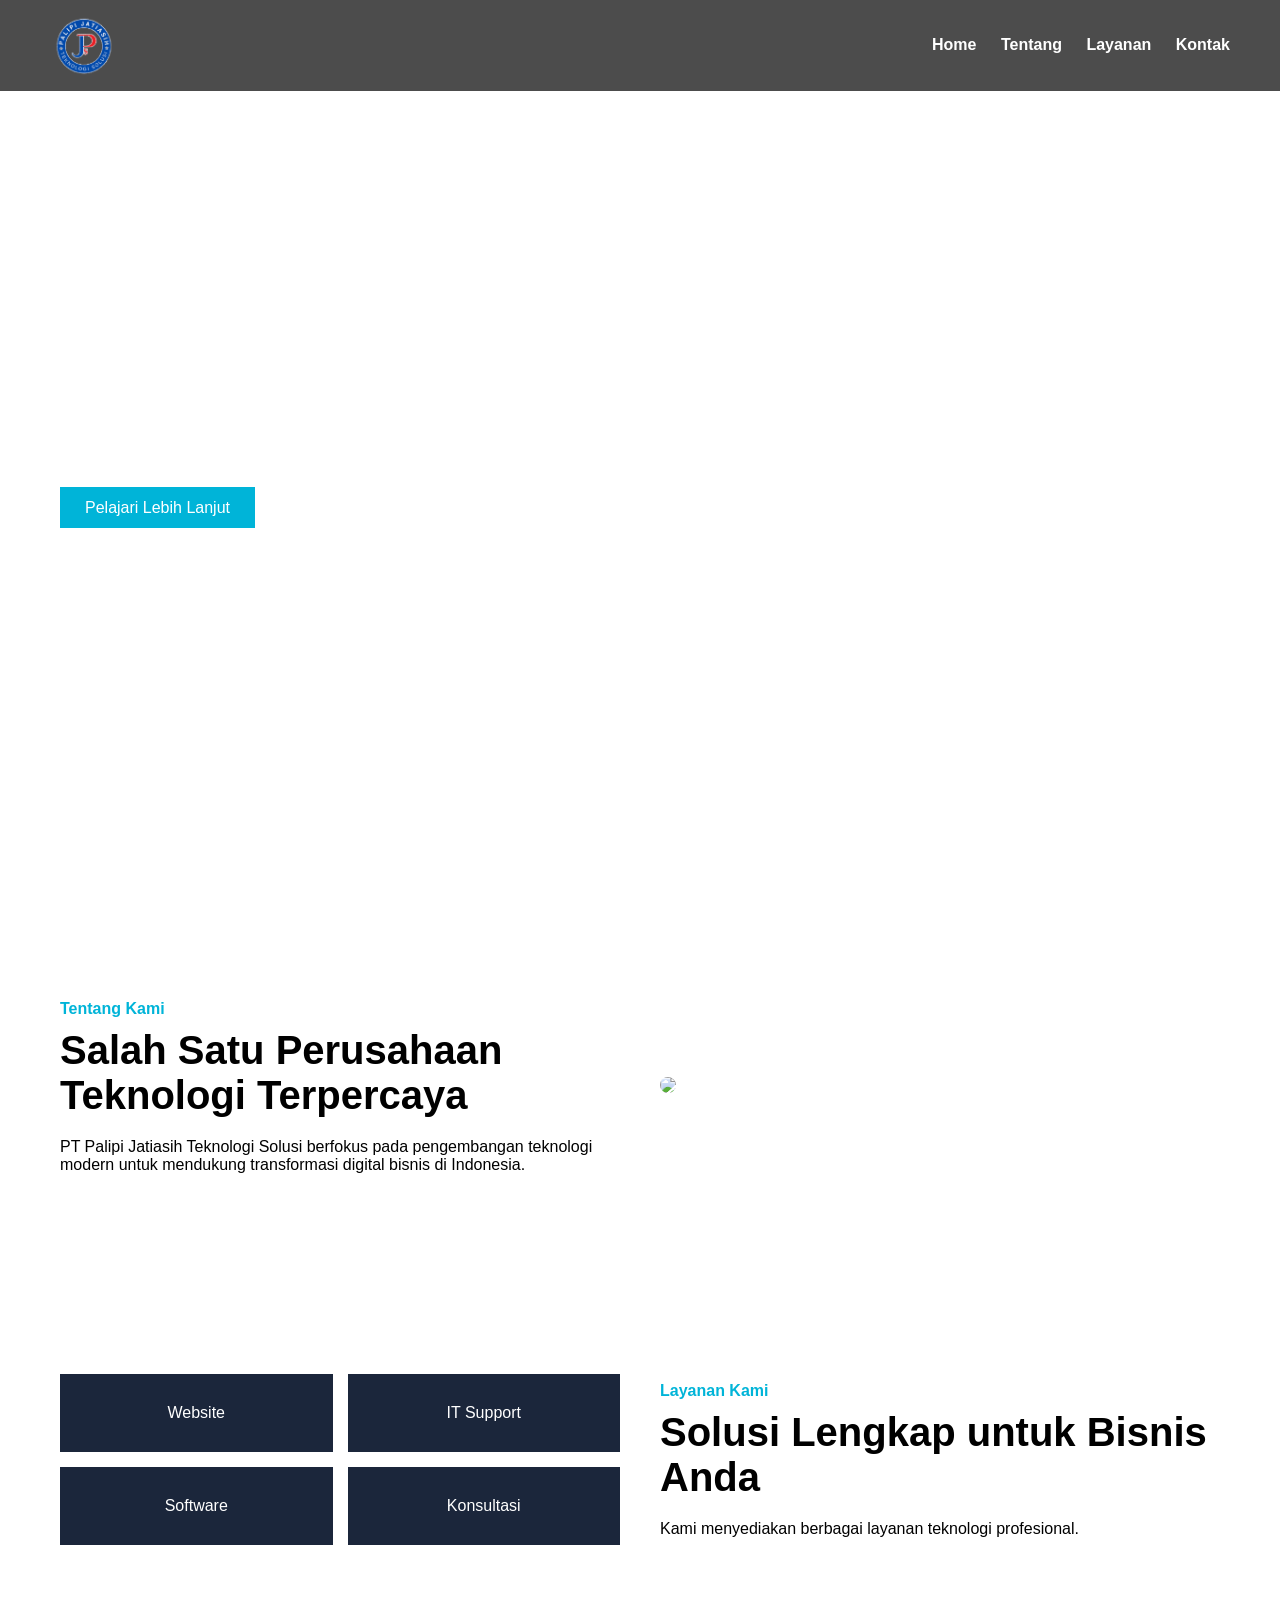
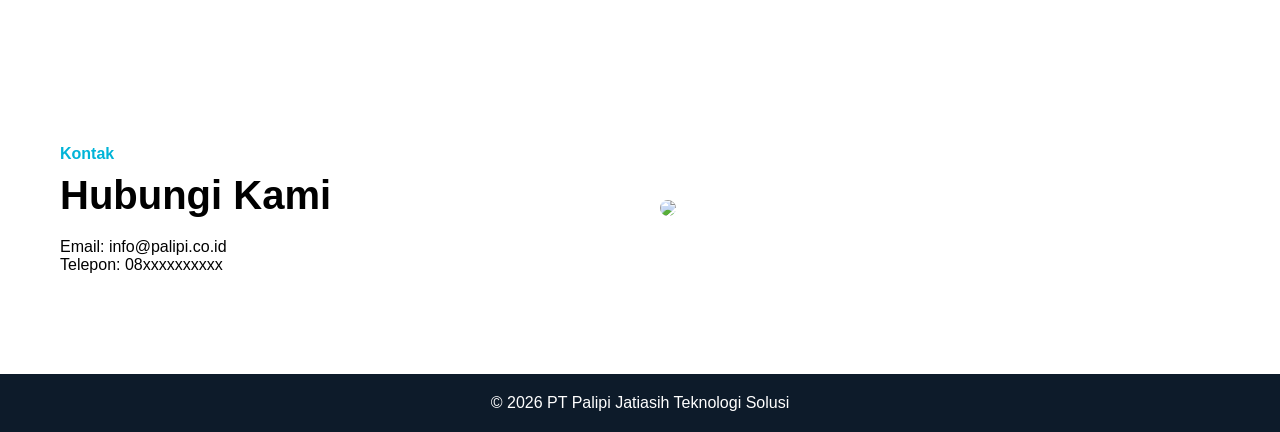
==== index.html @ a474cd84 "Add files via upload" ====
<!DOCTYPE html>
<html lang="id">
<head>
    <meta charset="UTF-8">
    <meta name="viewport" content="width=device-width, initial-scale=1.0">
    <title>PT Palipi Jatiasih Teknologi Solusi</title>
    <link rel="stylesheet" href="style.css">
</head>
<body>

<header>
    <div class="container nav">
        <img src="logo.png" class="logo">

        <nav>
            <a href="#home">Home</a>
            <a href="#about">Tentang</a>
            <a href="#services">Layanan</a>
            <a href="#contact">Kontak</a>
        </nav>
    </div>
</header>

<!-- HERO -->
<section id="home" class="hero">
    <div class="hero-text">
        <h1>Solusi Teknologi Masa Depan</h1>
        <p>Membangun sistem digital yang kuat dan terpercaya</p>
        <a href="#about" class="btn">Pelajari Lebih Lanjut</a>
    </div>
</section>

<!-- ABOUT -->
<section id="about" class="section split">
    <div class="text">
        <h4>Tentang Kami</h4>
        <h1>Salah Satu Perusahaan Teknologi Terpercaya</h1>
        <p>
            PT Palipi Jatiasih Teknologi Solusi berfokus pada pengembangan teknologi modern
            untuk mendukung transformasi digital bisnis di Indonesia.
        </p>
    </div>

    <div class="image">
        <img src="https://images.unsplash.com/photo-1581092580497-e0d23cbdf1dc">
    </div>
</section>

<!-- SERVICES -->
<section id="services" class="section split reverse">
    <div class="text">
        <h4>Layanan Kami</h4>
        <h1>Solusi Lengkap untuk Bisnis Anda</h1>
        <p>Kami menyediakan berbagai layanan teknologi profesional.</p>
    </div>

    <div class="image grid">
        <div class="box">Website</div>
        <div class="box">IT Support</div>
        <div class="box">Software</div>
        <div class="box">Konsultasi</div>
    </div>
</section>

<!-- CONTACT -->
<section id="contact" class="section split">
    <div class="text">
        <h4>Kontak</h4>
        <h1>Hubungi Kami</h1>
        <p>Email: info@palipi.co.id</p>
        <p>Telepon: 08xxxxxxxxxx</p>
    </div>

    <div class="image">
        <img src="https://images.unsplash.com/photo-1521791136064-7986c2920216">
    </div>
</section>

<footer>
    <p>© 2026 PT Palipi Jatiasih Teknologi Solusi</p>
</footer>

</body>
</html>
---- style.css ----
* {
    margin: 0;
    padding: 0;
    box-sizing: border-box;
}

html {
    scroll-behavior: smooth;
}

body {
    font-family: Arial, sans-serif;
}

/* NAVBAR */
header {
    position: fixed;
    width: 100%;
    background: rgba(0,0,0,0.7);
    padding: 15px 50px;
    z-index: 1000;
}

.nav {
    display: flex;
    justify-content: space-between;
    align-items: center;
}

.logo {
    width: 70px;
}

nav a {
    color: white;
    margin-left: 20px;
    text-decoration: none;
    font-weight: bold;
}

/* HERO */
.hero {
    height: 100vh;
    background: url('https://images.unsplash.com/photo-1519389950473-47ba0277781c') center/cover no-repeat;
    display: flex;
    align-items: center;
    padding-left: 60px;
    color: white;
}

.hero-text h1 {
    font-size: 50px;
}

.hero-text p {
    margin: 20px 0;
}

.btn {
    background: #00b4d8;
    padding: 12px 25px;
    color: white;
    text-decoration: none;
}

/* SECTION SPLIT */
.section {
    display: flex;
    align-items: center;
    justify-content: space-between;
    padding: 100px 60px;
    gap: 40px;
}

.split .text {
    width: 50%;
}

.split .image {
    width: 50%;
}

.split .image img {
    width: 100%;
    border-radius: 10px;
}

/* REVERSE */
.reverse {
    flex-direction: row-reverse;
}

/* TEXT */
.text h4 {
    color: #00b4d8;
    margin-bottom: 10px;
}

.text h1 {
    font-size: 40px;
    margin-bottom: 20px;
}

/* GRID */
.grid {
    display: grid;
    grid-template-columns: repeat(2, 1fr);
    gap: 15px;
}

.box {
    background: #1b263b;
    color: white;
    padding: 30px;
    text-align: center;
}

/* FOOTER */
footer {
    background: #0d1b2a;
    color: white;
    text-align: center;
    padding: 20px;
}

/* RESPONSIVE */
@media (max-width: 768px) {
    .section {
        flex-direction: column;
    }

    .split .text,
    .split .image {
        width: 100%;
    }

    .hero-text h1 {
        font-size: 28px;
    }
}
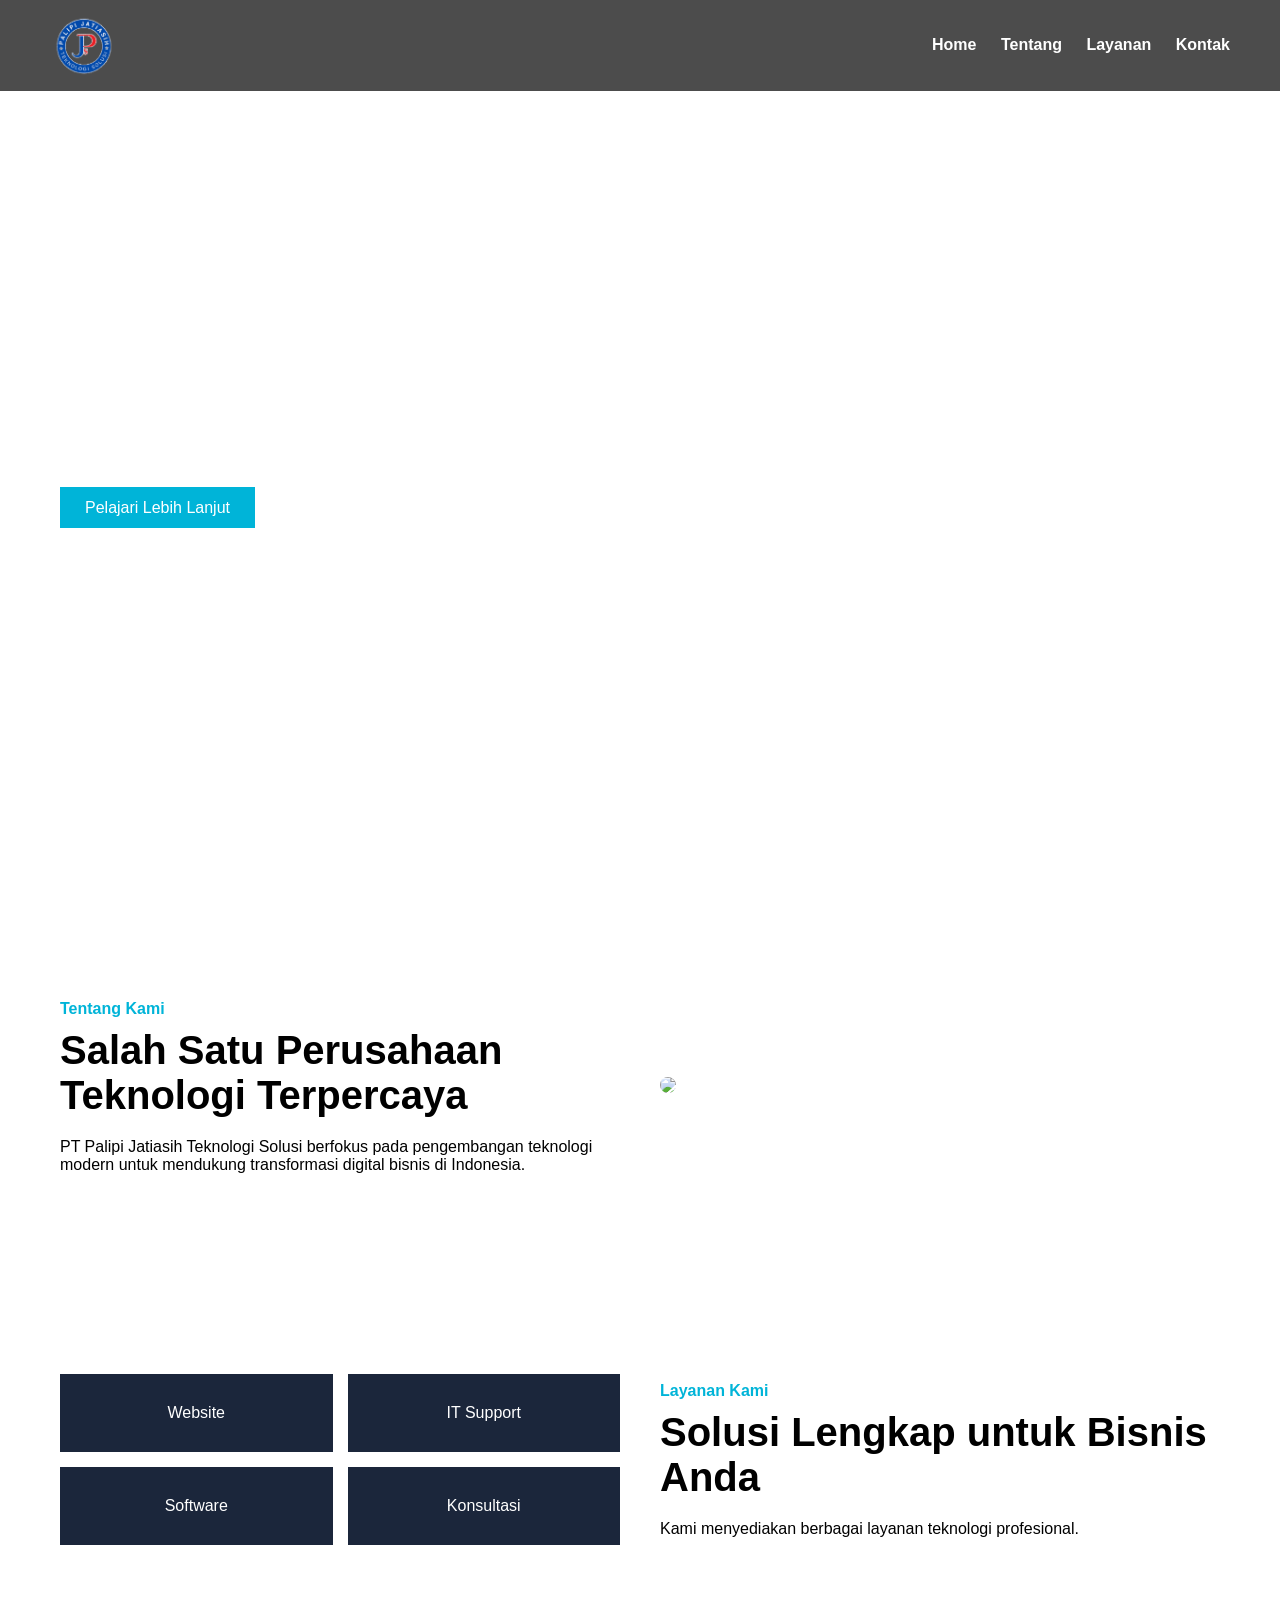
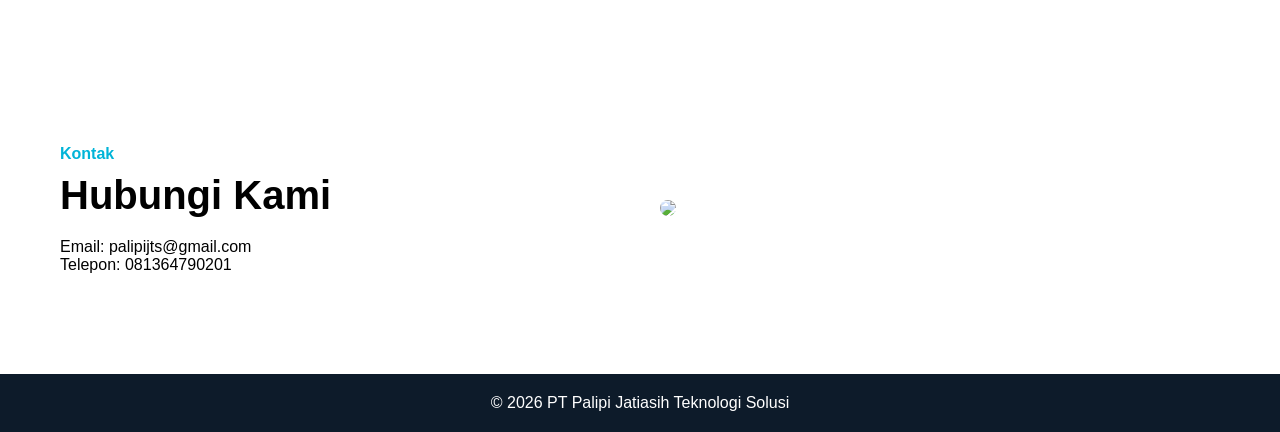
==== commit 508d8920: "Update index.html" ====
--- a/index.html
+++ b/index.html
@@ -67,8 +67,8 @@
     <div class="text">
         <h4>Kontak</h4>
         <h1>Hubungi Kami</h1>
-        <p>Email: info@palipi.co.id</p>
-        <p>Telepon: 08xxxxxxxxxx</p>
+        <p>Email: palipijts@gmail.com</p>
+    <p>Telepon: 081364790201</p>
     </div>
 
     <div class="image">
@@ -81,4 +81,4 @@
 </footer>
 
 </body>
-</html>+</html>
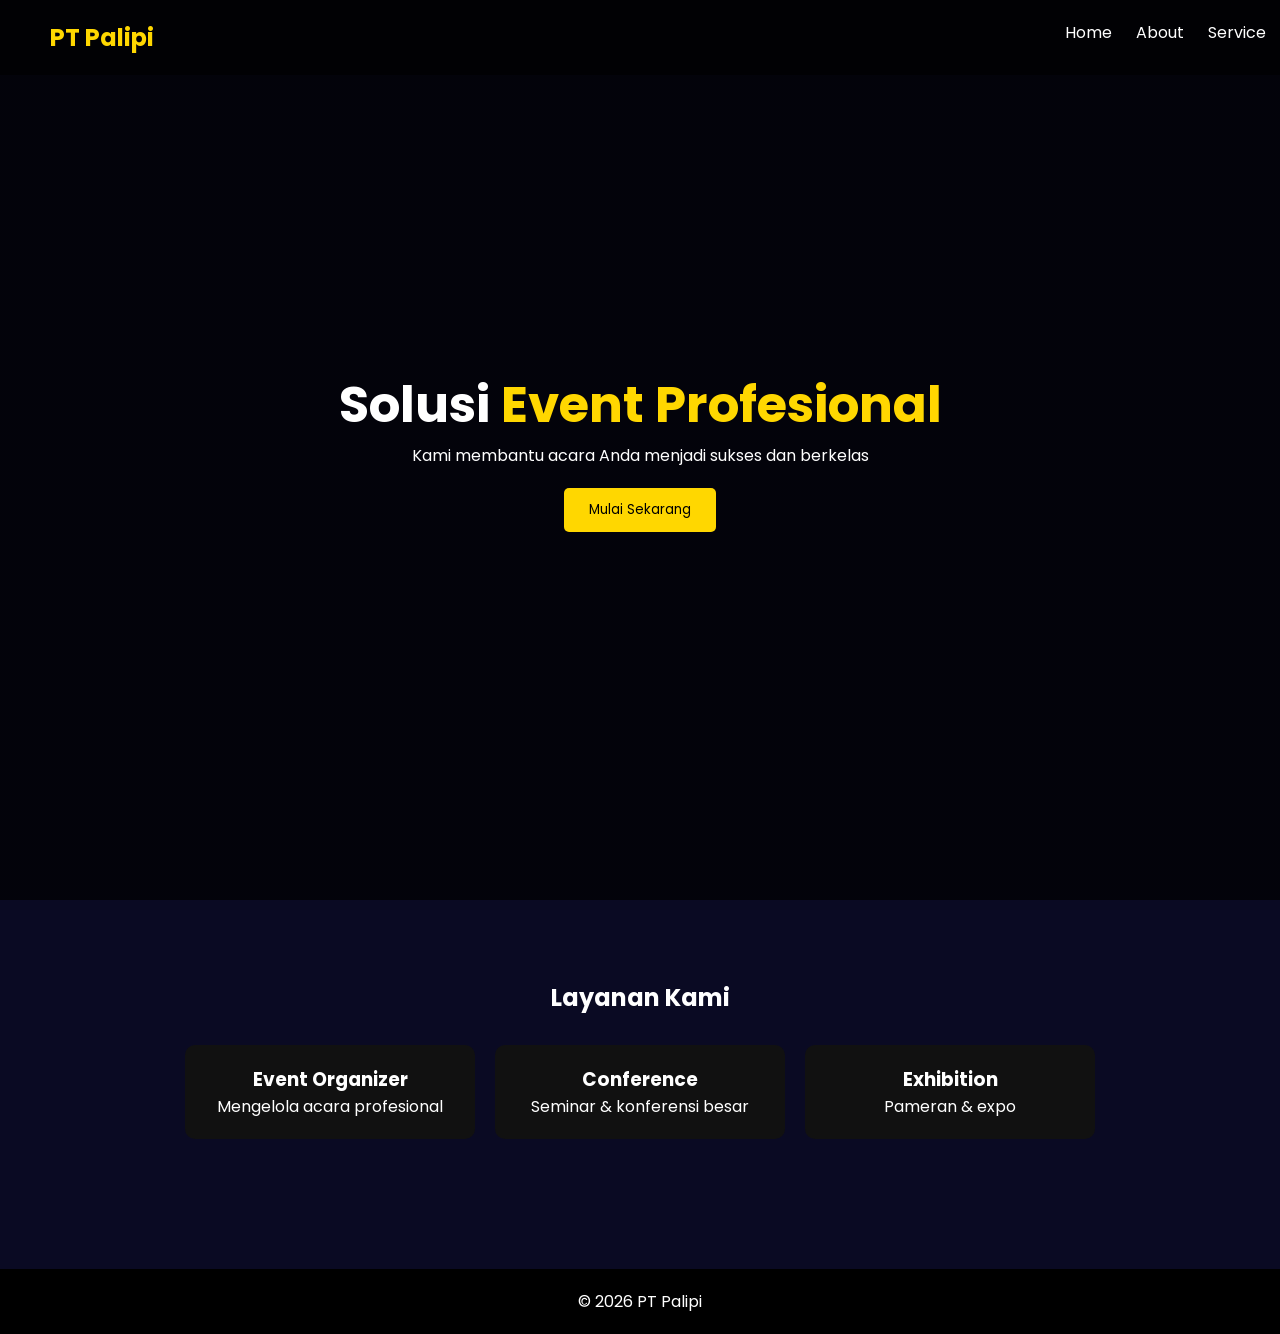
==== commit a4191417: "Update index.html" ====
--- a/index.html
+++ b/index.html
@@ -1,83 +1,150 @@
 <!DOCTYPE html>
 <html lang="id">
 <head>
-    <meta charset="UTF-8">
-    <meta name="viewport" content="width=device-width, initial-scale=1.0">
-    <title>PT Palipi Jatiasih Teknologi Solusi</title>
-    <link rel="stylesheet" href="style.css">
+  <meta charset="UTF-8">
+  <title>PT Palipi</title>
+  <link href="https://fonts.googleapis.com/css2?family=Poppins:wght@300;500;700&display=swap" rel="stylesheet">
+
+  <style>
+    * {
+      margin: 0;
+      padding: 0;
+      font-family: 'Poppins', sans-serif;
+    }
+
+    body {
+      background: #0a0a23;
+      color: white;
+    }
+
+    /* NAVBAR */
+    nav {
+      display: flex;
+      justify-content: space-between;
+      padding: 20px 50px;
+      background: rgba(0,0,0,0.6);
+      position: fixed;
+      width: 100%;
+    }
+
+    nav h1 {
+      color: gold;
+    }
+
+    nav a {
+      color: white;
+      text-decoration: none;
+      margin-left: 20px;
+    }
+
+    /* HERO */
+    .hero {
+      height: 100vh;
+      display: flex;
+      justify-content: center;
+      align-items: center;
+      text-align: center;
+      background: linear-gradient(rgba(0,0,0,0.7), rgba(0,0,0,0.7)),
+                  url('https://images.unsplash.com/photo-1503428593586-e225b39bddfe');
+      background-size: cover;
+    }
+
+    .hero h1 {
+      font-size: 50px;
+    }
+
+    .hero span {
+      color: gold;
+    }
+
+    .hero button {
+      margin-top: 20px;
+      padding: 12px 25px;
+      background: gold;
+      border: none;
+      border-radius: 5px;
+      cursor: pointer;
+    }
+
+    /* SECTION */
+    .section {
+      padding: 80px 50px;
+      text-align: center;
+    }
+
+    .card-container {
+      display: flex;
+      justify-content: center;
+      gap: 20px;
+      margin-top: 30px;
+    }
+
+    .card {
+      background: #111;
+      padding: 20px;
+      border-radius: 10px;
+      width: 250px;
+      transition: 0.3s;
+    }
+
+    .card:hover {
+      transform: translateY(-10px);
+    }
+
+    /* FOOTER */
+    footer {
+      text-align: center;
+      padding: 20px;
+      background: black;
+      margin-top: 50px;
+    }
+  </style>
 </head>
+
 <body>
 
-<header>
-    <div class="container nav">
-        <img src="logo.png" class="logo">
-
-        <nav>
-            <a href="#home">Home</a>
-            <a href="#about">Tentang</a>
-            <a href="#services">Layanan</a>
-            <a href="#contact">Kontak</a>
-        </nav>
-    </div>
-</header>
+<!-- NAVBAR -->
+<nav>
+  <h1>PT Palipi</h1>
+  <div>
+    <a href="#">Home</a>
+    <a href="#">About</a>
+    <a href="#">Service</a>
+    <a href="login.html">Login</a>
+  </div>
+</nav>
 
 <!-- HERO -->
-<section id="home" class="hero">
-    <div class="hero-text">
-        <h1>Solusi Teknologi Masa Depan</h1>
-        <p>Membangun sistem digital yang kuat dan terpercaya</p>
-        <a href="#about" class="btn">Pelajari Lebih Lanjut</a>
-    </div>
-</section>
-
-<!-- ABOUT -->
-<section id="about" class="section split">
-    <div class="text">
-        <h4>Tentang Kami</h4>
-        <h1>Salah Satu Perusahaan Teknologi Terpercaya</h1>
-        <p>
-            PT Palipi Jatiasih Teknologi Solusi berfokus pada pengembangan teknologi modern
-            untuk mendukung transformasi digital bisnis di Indonesia.
-        </p>
-    </div>
-
-    <div class="image">
-        <img src="https://images.unsplash.com/photo-1581092580497-e0d23cbdf1dc">
-    </div>
-</section>
+<div class="hero">
+  <div>
+    <h1>Solusi <span>Event Profesional</span></h1>
+    <p>Kami membantu acara Anda menjadi sukses dan berkelas</p>
+    <button>Mulai Sekarang</button>
+  </div>
+</div>
 
 <!-- SERVICES -->
-<section id="services" class="section split reverse">
-    <div class="text">
-        <h4>Layanan Kami</h4>
-        <h1>Solusi Lengkap untuk Bisnis Anda</h1>
-        <p>Kami menyediakan berbagai layanan teknologi profesional.</p>
+<div class="section">
+  <h2>Layanan Kami</h2>
+  <div class="card-container">
+    <div class="card">
+      <h3>Event Organizer</h3>
+      <p>Mengelola acara profesional</p>
     </div>
+    <div class="card">
+      <h3>Conference</h3>
+      <p>Seminar & konferensi besar</p>
+    </div>
+    <div class="card">
+      <h3>Exhibition</h3>
+      <p>Pameran & expo</p>
+    </div>
+  </div>
+</div>
 
-    <div class="image grid">
-        <div class="box">Website</div>
-        <div class="box">IT Support</div>
-        <div class="box">Software</div>
-        <div class="box">Konsultasi</div>
-    </div>
-</section>
-
-<!-- CONTACT -->
-<section id="contact" class="section split">
-    <div class="text">
-        <h4>Kontak</h4>
-        <h1>Hubungi Kami</h1>
-        <p>Email: palipijts@gmail.com</p>
-    <p>Telepon: 081364790201</p>
-    </div>
-
-    <div class="image">
-        <img src="https://images.unsplash.com/photo-1521791136064-7986c2920216">
-    </div>
-</section>
-
+<!-- FOOTER -->
 <footer>
-    <p>© 2026 PT Palipi Jatiasih Teknologi Solusi</p>
+  <p>© 2026 PT Palipi</p>
 </footer>
 
 </body>
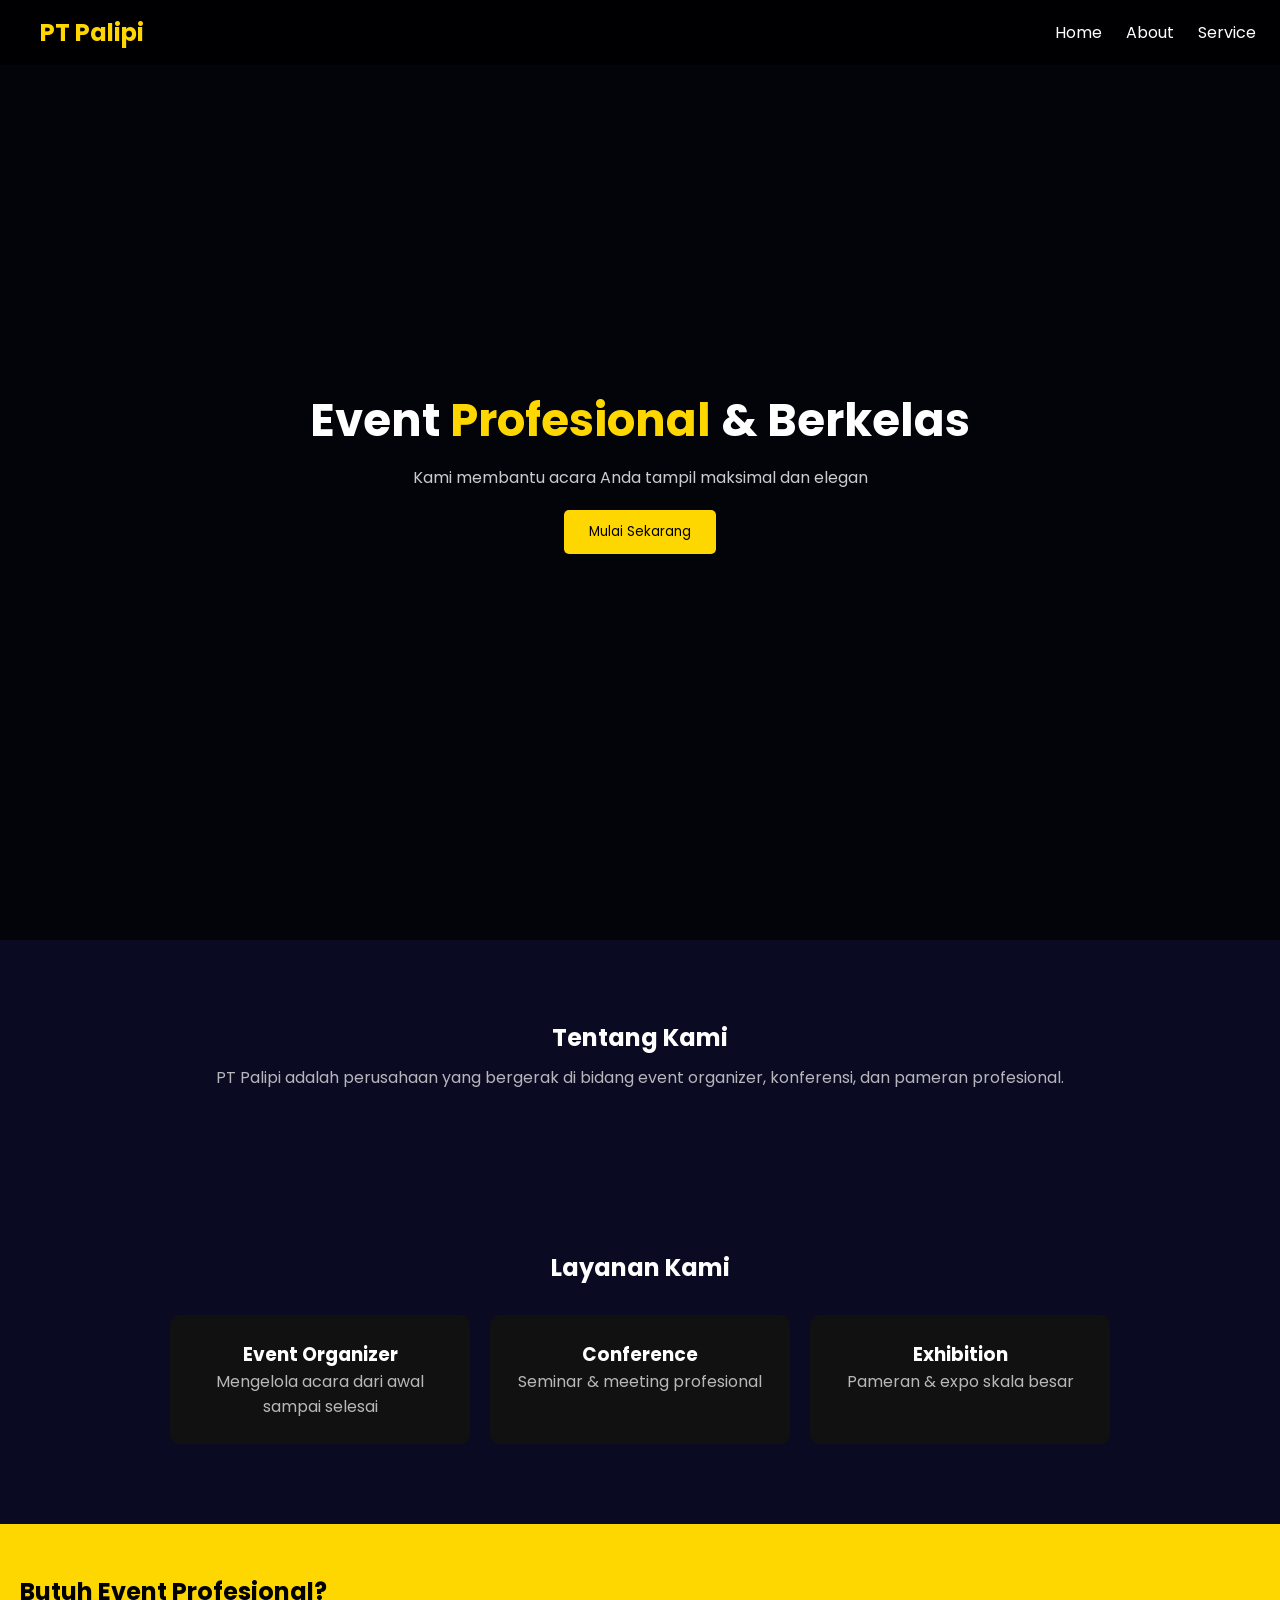
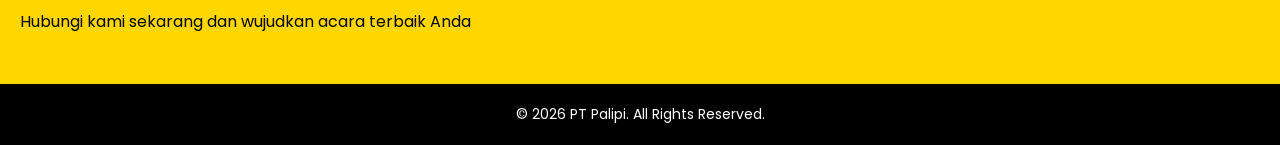
==== commit 10836281: "Update index.html" ====
--- a/index.html
+++ b/index.html
@@ -1,104 +1,138 @@
 <!DOCTYPE html>
 <html lang="id">
 <head>
-  <meta charset="UTF-8">
-  <title>PT Palipi</title>
-  <link href="https://fonts.googleapis.com/css2?family=Poppins:wght@300;500;700&display=swap" rel="stylesheet">
+<meta charset="UTF-8">
+<meta name="viewport" content="width=device-width, initial-scale=1.0">
+<title>PT Palipi</title>
 
-  <style>
-    * {
-      margin: 0;
-      padding: 0;
-      font-family: 'Poppins', sans-serif;
-    }
+<link href="https://fonts.googleapis.com/css2?family=Poppins:wght@300;500;700&display=swap" rel="stylesheet">
 
-    body {
-      background: #0a0a23;
-      color: white;
-    }
+<style>
+* {
+  margin:0;
+  padding:0;
+  font-family:'Poppins', sans-serif;
+}
 
-    /* NAVBAR */
-    nav {
-      display: flex;
-      justify-content: space-between;
-      padding: 20px 50px;
-      background: rgba(0,0,0,0.6);
-      position: fixed;
-      width: 100%;
-    }
+body {
+  background:#0a0a23;
+  color:white;
+}
 
-    nav h1 {
-      color: gold;
-    }
+/* NAVBAR */
+nav {
+  display:flex;
+  justify-content:space-between;
+  align-items:center;
+  padding:15px 40px;
+  position:fixed;
+  width:100%;
+  background:rgba(0,0,0,0.7);
+  backdrop-filter: blur(10px);
+}
 
-    nav a {
-      color: white;
-      text-decoration: none;
-      margin-left: 20px;
-    }
+nav h1 { color:gold; }
 
-    /* HERO */
-    .hero {
-      height: 100vh;
-      display: flex;
-      justify-content: center;
-      align-items: center;
-      text-align: center;
-      background: linear-gradient(rgba(0,0,0,0.7), rgba(0,0,0,0.7)),
-                  url('https://images.unsplash.com/photo-1503428593586-e225b39bddfe');
-      background-size: cover;
-    }
+nav a {
+  color:white;
+  margin-left:20px;
+  text-decoration:none;
+}
 
-    .hero h1 {
-      font-size: 50px;
-    }
+/* HERO */
+.hero {
+  height:100vh;
+  display:flex;
+  align-items:center;
+  justify-content:center;
+  text-align:center;
+  padding:20px;
+  background:linear-gradient(rgba(0,0,0,0.7), rgba(0,0,0,0.7)),
+  url('https://images.unsplash.com/photo-1511578314322-379afb476865');
+  background-size:cover;
+}
 
-    .hero span {
-      color: gold;
-    }
+.hero h1 {
+  font-size:45px;
+}
 
-    .hero button {
-      margin-top: 20px;
-      padding: 12px 25px;
-      background: gold;
-      border: none;
-      border-radius: 5px;
-      cursor: pointer;
-    }
+.hero span { color:gold; }
 
-    /* SECTION */
-    .section {
-      padding: 80px 50px;
-      text-align: center;
-    }
+.hero p {
+  margin-top:10px;
+  opacity:0.8;
+}
 
-    .card-container {
-      display: flex;
-      justify-content: center;
-      gap: 20px;
-      margin-top: 30px;
-    }
+.btn {
+  margin-top:20px;
+  padding:12px 25px;
+  background:gold;
+  border:none;
+  border-radius:5px;
+  cursor:pointer;
+}
 
-    .card {
-      background: #111;
-      padding: 20px;
-      border-radius: 10px;
-      width: 250px;
-      transition: 0.3s;
-    }
+/* SECTION */
+.section {
+  padding:80px 20px;
+  text-align:center;
+}
 
-    .card:hover {
-      transform: translateY(-10px);
-    }
+.section h2 {
+  margin-bottom:10px;
+}
 
-    /* FOOTER */
-    footer {
-      text-align: center;
-      padding: 20px;
-      background: black;
-      margin-top: 50px;
-    }
-  </style>
+.section p {
+  opacity:0.7;
+}
+
+/* CARDS */
+.cards {
+  display:flex;
+  flex-wrap:wrap;
+  justify-content:center;
+  gap:20px;
+  margin-top:30px;
+}
+
+.card {
+  background:#111;
+  padding:25px;
+  border-radius:10px;
+  width:250px;
+  transition:0.3s;
+}
+
+.card:hover {
+  transform:translateY(-8px);
+}
+
+/* CTA */
+.cta {
+  background:gold;
+  color:black;
+  padding:50px 20px;
+}
+
+/* FOOTER */
+footer {
+  padding:20px;
+  text-align:center;
+  background:black;
+  font-size:14px;
+}
+
+/* RESPONSIVE */
+@media(max-width:768px){
+  nav {
+    padding:15px 20px;
+  }
+
+  .hero h1 {
+    font-size:30px;
+  }
+}
+</style>
 </head>
 
 <body>
@@ -115,36 +149,48 @@
 </nav>
 
 <!-- HERO -->
-<div class="hero">
+<section class="hero">
   <div>
-    <h1>Solusi <span>Event Profesional</span></h1>
-    <p>Kami membantu acara Anda menjadi sukses dan berkelas</p>
-    <button>Mulai Sekarang</button>
+    <h1>Event <span>Profesional</span> & Berkelas</h1>
+    <p>Kami membantu acara Anda tampil maksimal dan elegan</p>
+    <button class="btn">Mulai Sekarang</button>
   </div>
-</div>
+</section>
+
+<!-- ABOUT -->
+<section class="section">
+  <h2>Tentang Kami</h2>
+  <p>PT Palipi adalah perusahaan yang bergerak di bidang event organizer, konferensi, dan pameran profesional.</p>
+</section>
 
 <!-- SERVICES -->
-<div class="section">
+<section class="section">
   <h2>Layanan Kami</h2>
-  <div class="card-container">
+  <div class="cards">
     <div class="card">
       <h3>Event Organizer</h3>
-      <p>Mengelola acara profesional</p>
+      <p>Mengelola acara dari awal sampai selesai</p>
     </div>
     <div class="card">
       <h3>Conference</h3>
-      <p>Seminar & konferensi besar</p>
+      <p>Seminar & meeting profesional</p>
     </div>
     <div class="card">
       <h3>Exhibition</h3>
-      <p>Pameran & expo</p>
+      <p>Pameran & expo skala besar</p>
     </div>
   </div>
-</div>
+</section>
+
+<!-- CTA -->
+<section class="cta">
+  <h2>Butuh Event Profesional?</h2>
+  <p>Hubungi kami sekarang dan wujudkan acara terbaik Anda</p>
+</section>
 
 <!-- FOOTER -->
 <footer>
-  <p>© 2026 PT Palipi</p>
+  <p>© 2026 PT Palipi. All Rights Reserved.</p>
 </footer>
 
 </body>
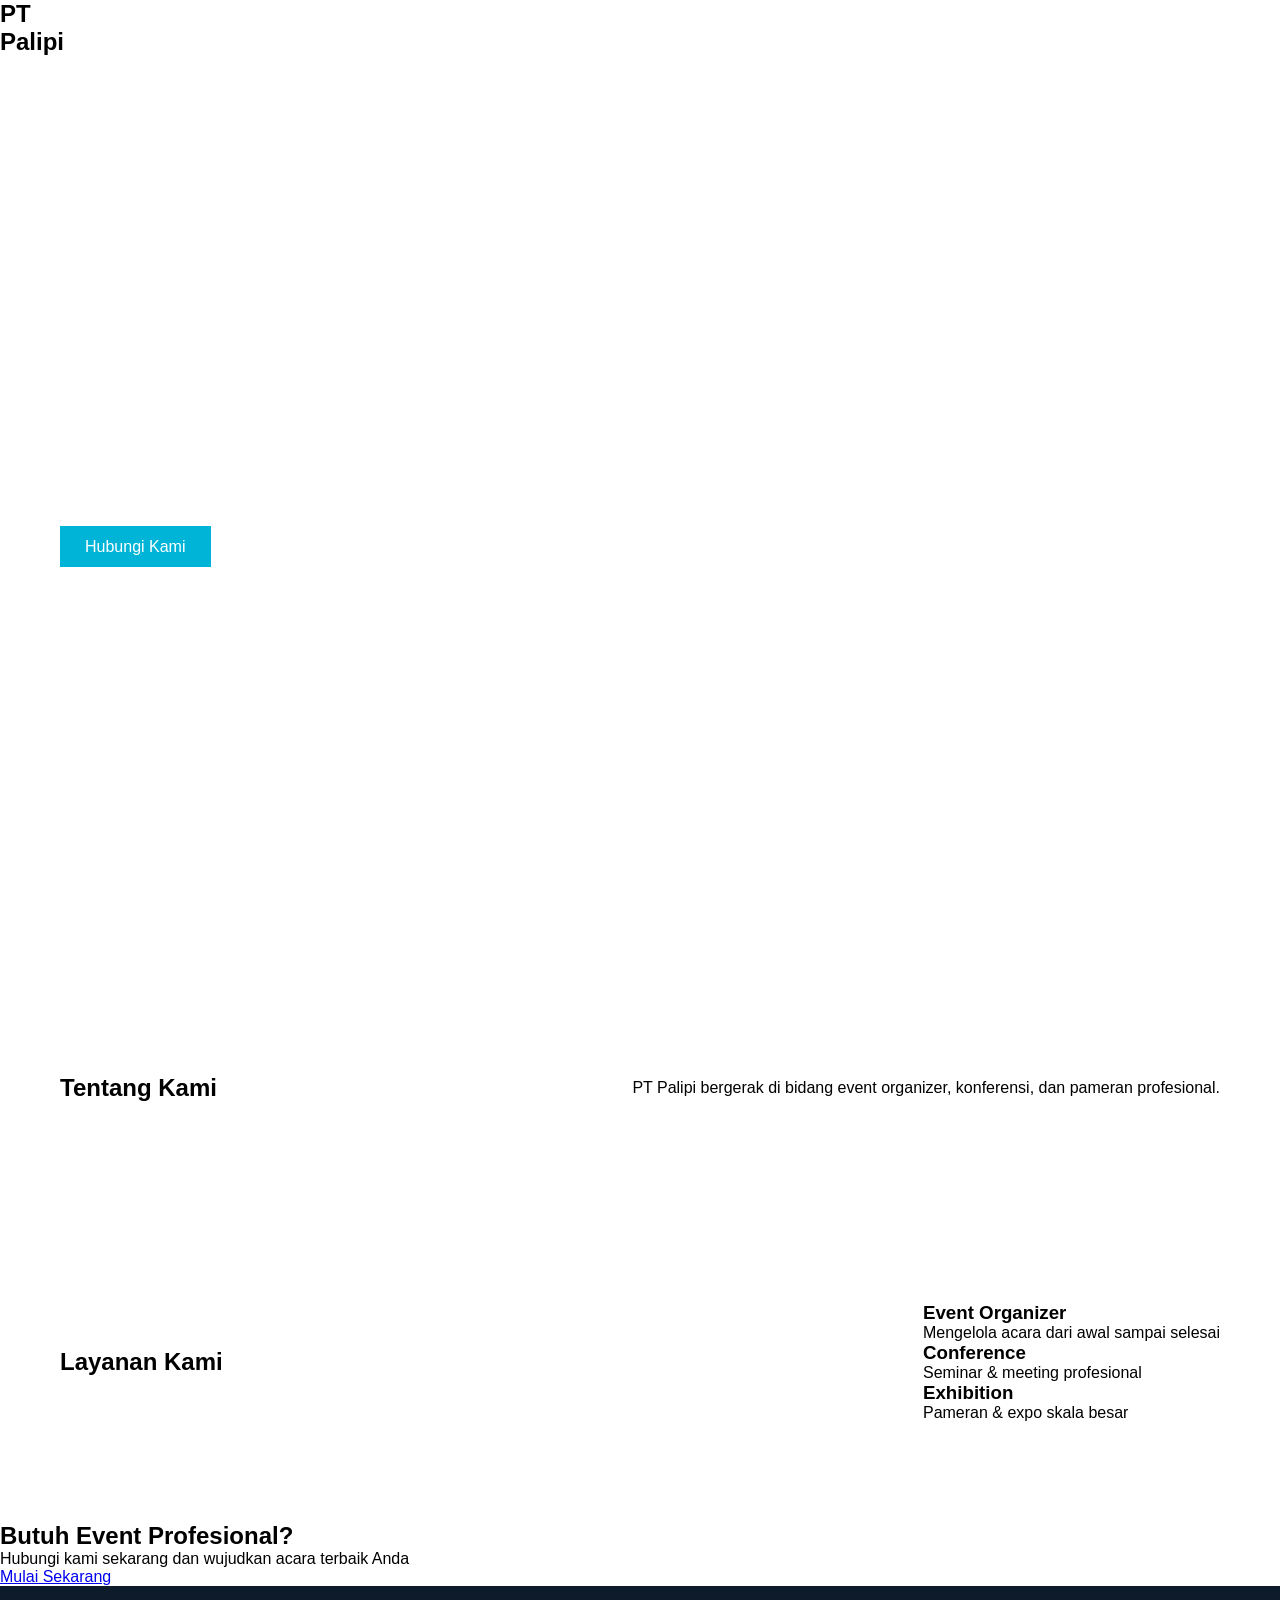
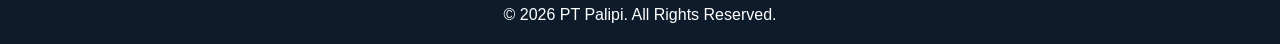
==== commit 9edea116: "Update index.html" ====
--- a/index.html
+++ b/index.html
@@ -1,166 +1,43 @@
 <!DOCTYPE html>
 <html lang="id">
 <head>
-<meta charset="UTF-8">
-<meta name="viewport" content="width=device-width, initial-scale=1.0">
-<title>PT Palipi</title>
+  <meta charset="UTF-8">
+  <meta name="viewport" content="width=device-width, initial-scale=1.0">
+  <title>PT Palipi</title>
 
-<link href="https://fonts.googleapis.com/css2?family=Poppins:wght@300;500;700&display=swap" rel="stylesheet">
+  <!-- FONT -->
+  <link href="https://fonts.googleapis.com/css2?family=Poppins:wght@300;500;700&display=swap" rel="stylesheet">
 
-<style>
-* {
-  margin:0;
-  padding:0;
-  font-family:'Poppins', sans-serif;
-}
-
-body {
-  background:#0a0a23;
-  color:white;
-}
-
-/* NAVBAR */
-nav {
-  display:flex;
-  justify-content:space-between;
-  align-items:center;
-  padding:15px 40px;
-  position:fixed;
-  width:100%;
-  background:rgba(0,0,0,0.7);
-  backdrop-filter: blur(10px);
-}
-
-nav h1 { color:gold; }
-
-nav a {
-  color:white;
-  margin-left:20px;
-  text-decoration:none;
-}
-
-/* HERO */
-.hero {
-  height:100vh;
-  display:flex;
-  align-items:center;
-  justify-content:center;
-  text-align:center;
-  padding:20px;
-  background:linear-gradient(rgba(0,0,0,0.7), rgba(0,0,0,0.7)),
-  url('https://images.unsplash.com/photo-1511578314322-379afb476865');
-  background-size:cover;
-}
-
-.hero h1 {
-  font-size:45px;
-}
-
-.hero span { color:gold; }
-
-.hero p {
-  margin-top:10px;
-  opacity:0.8;
-}
-
-.btn {
-  margin-top:20px;
-  padding:12px 25px;
-  background:gold;
-  border:none;
-  border-radius:5px;
-  cursor:pointer;
-}
-
-/* SECTION */
-.section {
-  padding:80px 20px;
-  text-align:center;
-}
-
-.section h2 {
-  margin-bottom:10px;
-}
-
-.section p {
-  opacity:0.7;
-}
-
-/* CARDS */
-.cards {
-  display:flex;
-  flex-wrap:wrap;
-  justify-content:center;
-  gap:20px;
-  margin-top:30px;
-}
-
-.card {
-  background:#111;
-  padding:25px;
-  border-radius:10px;
-  width:250px;
-  transition:0.3s;
-}
-
-.card:hover {
-  transform:translateY(-8px);
-}
-
-/* CTA */
-.cta {
-  background:gold;
-  color:black;
-  padding:50px 20px;
-}
-
-/* FOOTER */
-footer {
-  padding:20px;
-  text-align:center;
-  background:black;
-  font-size:14px;
-}
-
-/* RESPONSIVE */
-@media(max-width:768px){
-  nav {
-    padding:15px 20px;
-  }
-
-  .hero h1 {
-    font-size:30px;
-  }
-}
-</style>
+  <!-- CSS -->
+  <link rel="stylesheet" href="style.css">
 </head>
 
 <body>
 
 <!-- NAVBAR -->
-<nav>
-  <h1>PT Palipi</h1>
-  <div>
-    <a href="#">Home</a>
-    <a href="#">About</a>
-    <a href="#">Service</a>
-    <a href="login.html">Login</a>
+<nav class="navbar">
+  <h1 class="logo">PT Palipi</h1>
+  <div class="menu">
+    <a href="index.html">Home</a>
+    <a href="tentang.html">Tentang</a>
+    <a href="layanan.html">Layanan</a>
+    <a href="kontak.html">Kontak</a>
   </div>
 </nav>
 
 <!-- HERO -->
 <section class="hero">
-  <div>
+  <div class="hero-content">
     <h1>Event <span>Profesional</span> & Berkelas</h1>
     <p>Kami membantu acara Anda tampil maksimal dan elegan</p>
-    <button class="btn">Mulai Sekarang</button>
+    <a href="kontak.html" class="btn">Hubungi Kami</a>
   </div>
 </section>
 
 <!-- ABOUT -->
 <section class="section">
   <h2>Tentang Kami</h2>
-  <p>PT Palipi adalah perusahaan yang bergerak di bidang event organizer, konferensi, dan pameran profesional.</p>
+  <p>PT Palipi bergerak di bidang event organizer, konferensi, dan pameran profesional.</p>
 </section>
 
 <!-- SERVICES -->
@@ -186,6 +63,7 @@
 <section class="cta">
   <h2>Butuh Event Profesional?</h2>
   <p>Hubungi kami sekarang dan wujudkan acara terbaik Anda</p>
+  <a href="kontak.html" class="btn-dark">Mulai Sekarang</a>
 </section>
 
 <!-- FOOTER -->
--- a/style.css
+++ b/style.css
@@ -0,0 +1,140 @@
+* {
+    margin: 0;
+    padding: 0;
+    box-sizing: border-box;
+}
+
+html {
+    scroll-behavior: smooth;
+}
+
+body {
+    font-family: Arial, sans-serif;
+}
+
+/* NAVBAR */
+header {
+    position: fixed;
+    width: 100%;
+    background: rgba(0,0,0,0.7);
+    padding: 15px 50px;
+    z-index: 1000;
+}
+
+.nav {
+    display: flex;
+    justify-content: space-between;
+    align-items: center;
+}
+
+.logo {
+    width: 70px;
+}
+
+nav a {
+    color: white;
+    margin-left: 20px;
+    text-decoration: none;
+    font-weight: bold;
+}
+
+/* HERO */
+.hero {
+    height: 100vh;
+    background: url('https://images.unsplash.com/photo-1519389950473-47ba0277781c') center/cover no-repeat;
+    display: flex;
+    align-items: center;
+    padding-left: 60px;
+    color: white;
+}
+
+.hero-text h1 {
+    font-size: 50px;
+}
+
+.hero-text p {
+    margin: 20px 0;
+}
+
+.btn {
+    background: #00b4d8;
+    padding: 12px 25px;
+    color: white;
+    text-decoration: none;
+}
+
+/* SECTION SPLIT */
+.section {
+    display: flex;
+    align-items: center;
+    justify-content: space-between;
+    padding: 100px 60px;
+    gap: 40px;
+}
+
+.split .text {
+    width: 50%;
+}
+
+.split .image {
+    width: 50%;
+}
+
+.split .image img {
+    width: 100%;
+    border-radius: 10px;
+}
+
+/* REVERSE */
+.reverse {
+    flex-direction: row-reverse;
+}
+
+/* TEXT */
+.text h4 {
+    color: #00b4d8;
+    margin-bottom: 10px;
+}
+
+.text h1 {
+    font-size: 40px;
+    margin-bottom: 20px;
+}
+
+/* GRID */
+.grid {
+    display: grid;
+    grid-template-columns: repeat(2, 1fr);
+    gap: 15px;
+}
+
+.box {
+    background: #1b263b;
+    color: white;
+    padding: 30px;
+    text-align: center;
+}
+
+/* FOOTER */
+footer {
+    background: #0d1b2a;
+    color: white;
+    text-align: center;
+    padding: 20px;
+}
+
+/* RESPONSIVE */
+@media (max-width: 768px) {
+    .section {
+        flex-direction: column;
+    }
+
+    .split .text,
+    .split .image {
+        width: 100%;
+    }
+
+    .hero-text h1 {
+        font-size: 28px;
+    }
+}
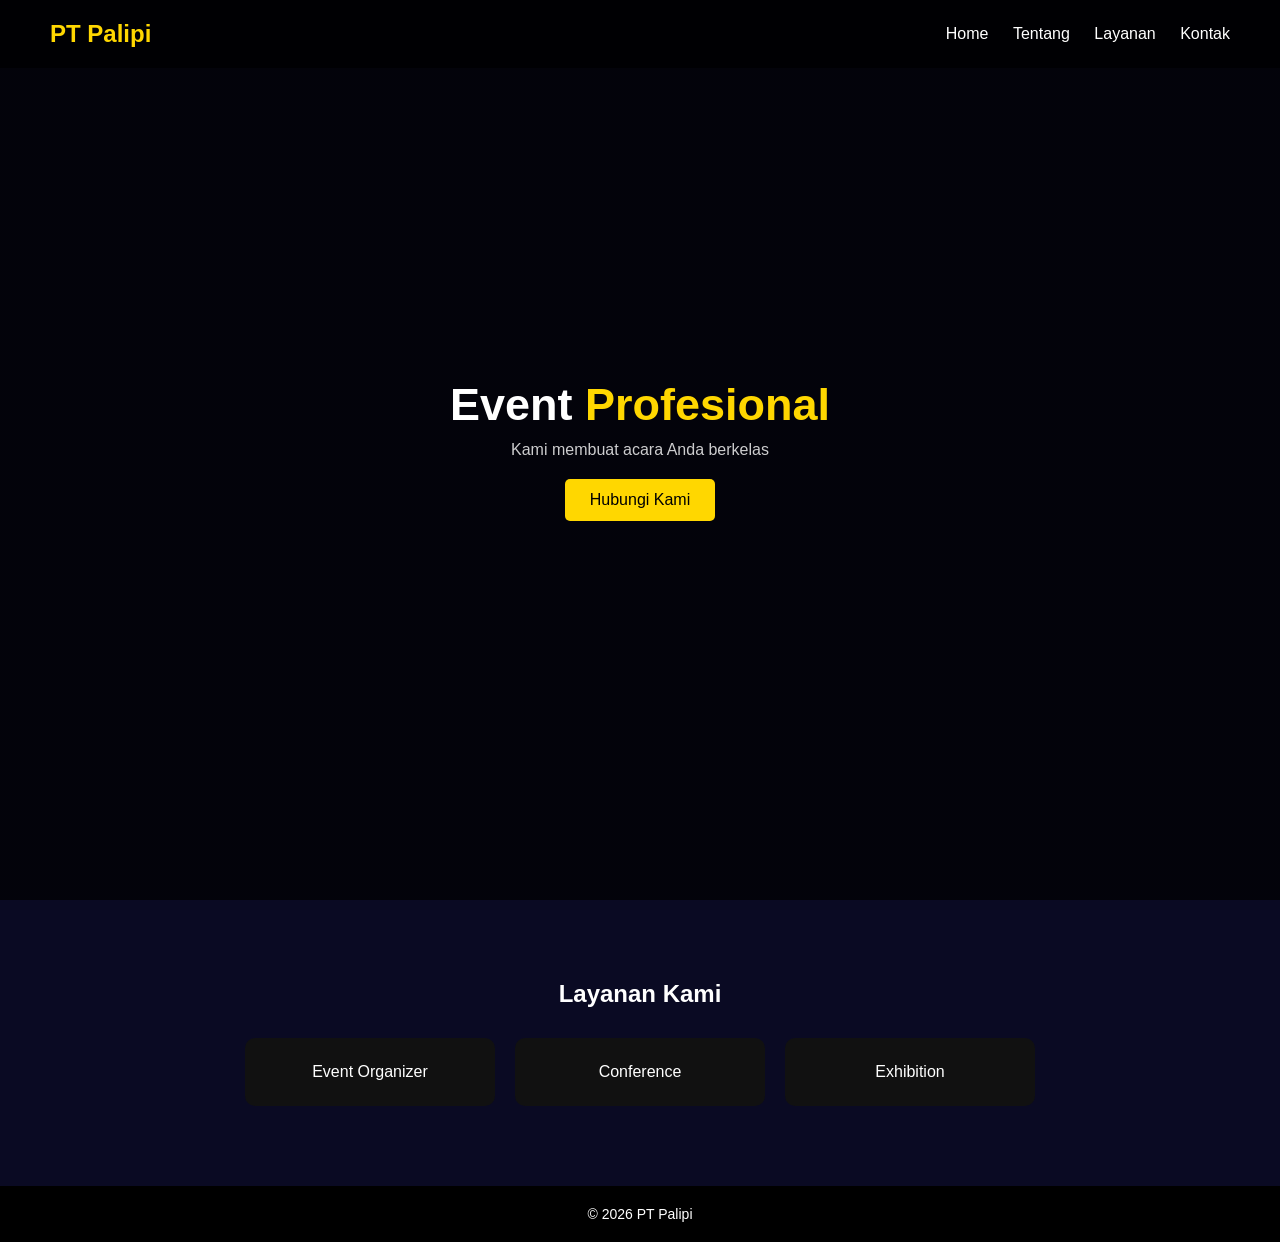
==== commit d5e41d24: "Update index.html" ====
--- a/index.html
+++ b/index.html
@@ -5,16 +5,10 @@
   <meta name="viewport" content="width=device-width, initial-scale=1.0">
   <title>PT Palipi</title>
 
-  <!-- FONT -->
-  <link href="https://fonts.googleapis.com/css2?family=Poppins:wght@300;500;700&display=swap" rel="stylesheet">
-
-  <!-- CSS -->
   <link rel="stylesheet" href="style.css">
 </head>
-
 <body>
 
-<!-- NAVBAR -->
 <nav class="navbar">
   <h1 class="logo">PT Palipi</h1>
   <div class="menu">
@@ -25,50 +19,25 @@
   </div>
 </nav>
 
-<!-- HERO -->
 <section class="hero">
   <div class="hero-content">
-    <h1>Event <span>Profesional</span> & Berkelas</h1>
-    <p>Kami membantu acara Anda tampil maksimal dan elegan</p>
+    <h1>Event <span>Profesional</span></h1>
+    <p>Kami membuat acara Anda berkelas</p>
     <a href="kontak.html" class="btn">Hubungi Kami</a>
   </div>
 </section>
 
-<!-- ABOUT -->
-<section class="section">
-  <h2>Tentang Kami</h2>
-  <p>PT Palipi bergerak di bidang event organizer, konferensi, dan pameran profesional.</p>
-</section>
-
-<!-- SERVICES -->
 <section class="section">
   <h2>Layanan Kami</h2>
   <div class="cards">
-    <div class="card">
-      <h3>Event Organizer</h3>
-      <p>Mengelola acara dari awal sampai selesai</p>
-    </div>
-    <div class="card">
-      <h3>Conference</h3>
-      <p>Seminar & meeting profesional</p>
-    </div>
-    <div class="card">
-      <h3>Exhibition</h3>
-      <p>Pameran & expo skala besar</p>
-    </div>
+    <div class="card">Event Organizer</div>
+    <div class="card">Conference</div>
+    <div class="card">Exhibition</div>
   </div>
 </section>
 
-<!-- CTA -->
-<section class="cta">
-  <h2>Butuh Event Profesional?</h2>
-  <p>Hubungi kami sekarang dan wujudkan acara terbaik Anda</p>
-  <a href="kontak.html" class="btn-dark">Mulai Sekarang</a>
-</section>
-
-<!-- FOOTER -->
 <footer>
-  <p>© 2026 PT Palipi. All Rights Reserved.</p>
+  <p>© 2026 PT Palipi</p>
 </footer>
 
 </body>
--- a/style.css
+++ b/style.css
@@ -1,140 +1,143 @@
 * {
-    margin: 0;
-    padding: 0;
-    box-sizing: border-box;
-}
-
-html {
-    scroll-behavior: smooth;
+  margin: 0;
+  padding: 0;
+  box-sizing: border-box;
+  font-family: 'Poppins', sans-serif;
 }
 
 body {
-    font-family: Arial, sans-serif;
+  background: #0a0a23;
+  color: white;
 }
 
 /* NAVBAR */
-header {
-    position: fixed;
-    width: 100%;
-    background: rgba(0,0,0,0.7);
-    padding: 15px 50px;
-    z-index: 1000;
-}
-
-.nav {
-    display: flex;
-    justify-content: space-between;
-    align-items: center;
+.navbar {
+  display: flex;
+  justify-content: space-between;
+  align-items: center;
+  padding: 20px 50px;
+  background: rgba(0,0,0,0.7);
+  position: fixed;
+  width: 100%;
 }
 
 .logo {
-    width: 70px;
+  color: gold;
 }
 
-nav a {
-    color: white;
-    margin-left: 20px;
-    text-decoration: none;
-    font-weight: bold;
+.menu a {
+  color: white;
+  margin-left: 20px;
+  text-decoration: none;
+  transition: 0.3s;
+}
+
+.menu a:hover {
+  color: gold;
 }
 
 /* HERO */
 .hero {
-    height: 100vh;
-    background: url('https://images.unsplash.com/photo-1519389950473-47ba0277781c') center/cover no-repeat;
-    display: flex;
-    align-items: center;
-    padding-left: 60px;
-    color: white;
+  height: 100vh;
+  display: flex;
+  justify-content: center;
+  align-items: center;
+  text-align: center;
+  padding: 20px;
+
+  background: linear-gradient(rgba(0,0,0,0.7), rgba(0,0,0,0.7)),
+  url('https://images.unsplash.com/photo-1511578314322-379afb476865');
+  background-size: cover;
 }
 
-.hero-text h1 {
-    font-size: 50px;
+.hero h1 {
+  font-size: 45px;
 }
 
-.hero-text p {
-    margin: 20px 0;
+.hero span {
+  color: gold;
 }
 
-.btn {
-    background: #00b4d8;
-    padding: 12px 25px;
-    color: white;
-    text-decoration: none;
+.hero p {
+  margin-top: 10px;
+  opacity: 0.8;
 }
 
-/* SECTION SPLIT */
-.section {
-    display: flex;
-    align-items: center;
-    justify-content: space-between;
-    padding: 100px 60px;
-    gap: 40px;
+/* BUTTON */
+.btn {
+  display: inline-block;
+  margin-top: 20px;
+  padding: 12px 25px;
+  background: gold;
+  color: black;
+  text-decoration: none;
+  border-radius: 5px;
 }
 
-.split .text {
-    width: 50%;
+.btn-dark {
+  display: inline-block;
+  margin-top: 20px;
+  padding: 12px 25px;
+  background: black;
+  color: gold;
+  text-decoration: none;
+  border-radius: 5px;
 }
 
-.split .image {
-    width: 50%;
+/* SECTION */
+.section {
+  padding: 80px 20px;
+  text-align: center;
 }
 
-.split .image img {
-    width: 100%;
-    border-radius: 10px;
+.section h2 {
+  margin-bottom: 10px;
 }
 
-/* REVERSE */
-.reverse {
-    flex-direction: row-reverse;
+/* CARDS */
+.cards {
+  display: flex;
+  justify-content: center;
+  gap: 20px;
+  margin-top: 30px;
+  flex-wrap: wrap;
 }
 
-/* TEXT */
-.text h4 {
-    color: #00b4d8;
-    margin-bottom: 10px;
+.card {
+  background: #111;
+  padding: 25px;
+  border-radius: 10px;
+  width: 250px;
+  transition: 0.3s;
 }
 
-.text h1 {
-    font-size: 40px;
-    margin-bottom: 20px;
+.card:hover {
+  transform: translateY(-8px);
 }
 
-/* GRID */
-.grid {
-    display: grid;
-    grid-template-columns: repeat(2, 1fr);
-    gap: 15px;
-}
-
-.box {
-    background: #1b263b;
-    color: white;
-    padding: 30px;
-    text-align: center;
+/* CTA */
+.cta {
+  background: gold;
+  color: black;
+  text-align: center;
+  padding: 60px 20px;
 }
 
 /* FOOTER */
 footer {
-    background: #0d1b2a;
-    color: white;
-    text-align: center;
-    padding: 20px;
+  background: black;
+  text-align: center;
+  padding: 20px;
+  font-size: 14px;
 }
 
 /* RESPONSIVE */
-@media (max-width: 768px) {
-    .section {
-        flex-direction: column;
-    }
+@media(max-width:768px) {
+  .navbar {
+    padding: 15px 20px;
+  }
 
-    .split .text,
-    .split .image {
-        width: 100%;
-    }
-
-    .hero-text h1 {
-        font-size: 28px;
-    }
-}+  .hero h1 {
+    font-size: 30px;
+  }
+}
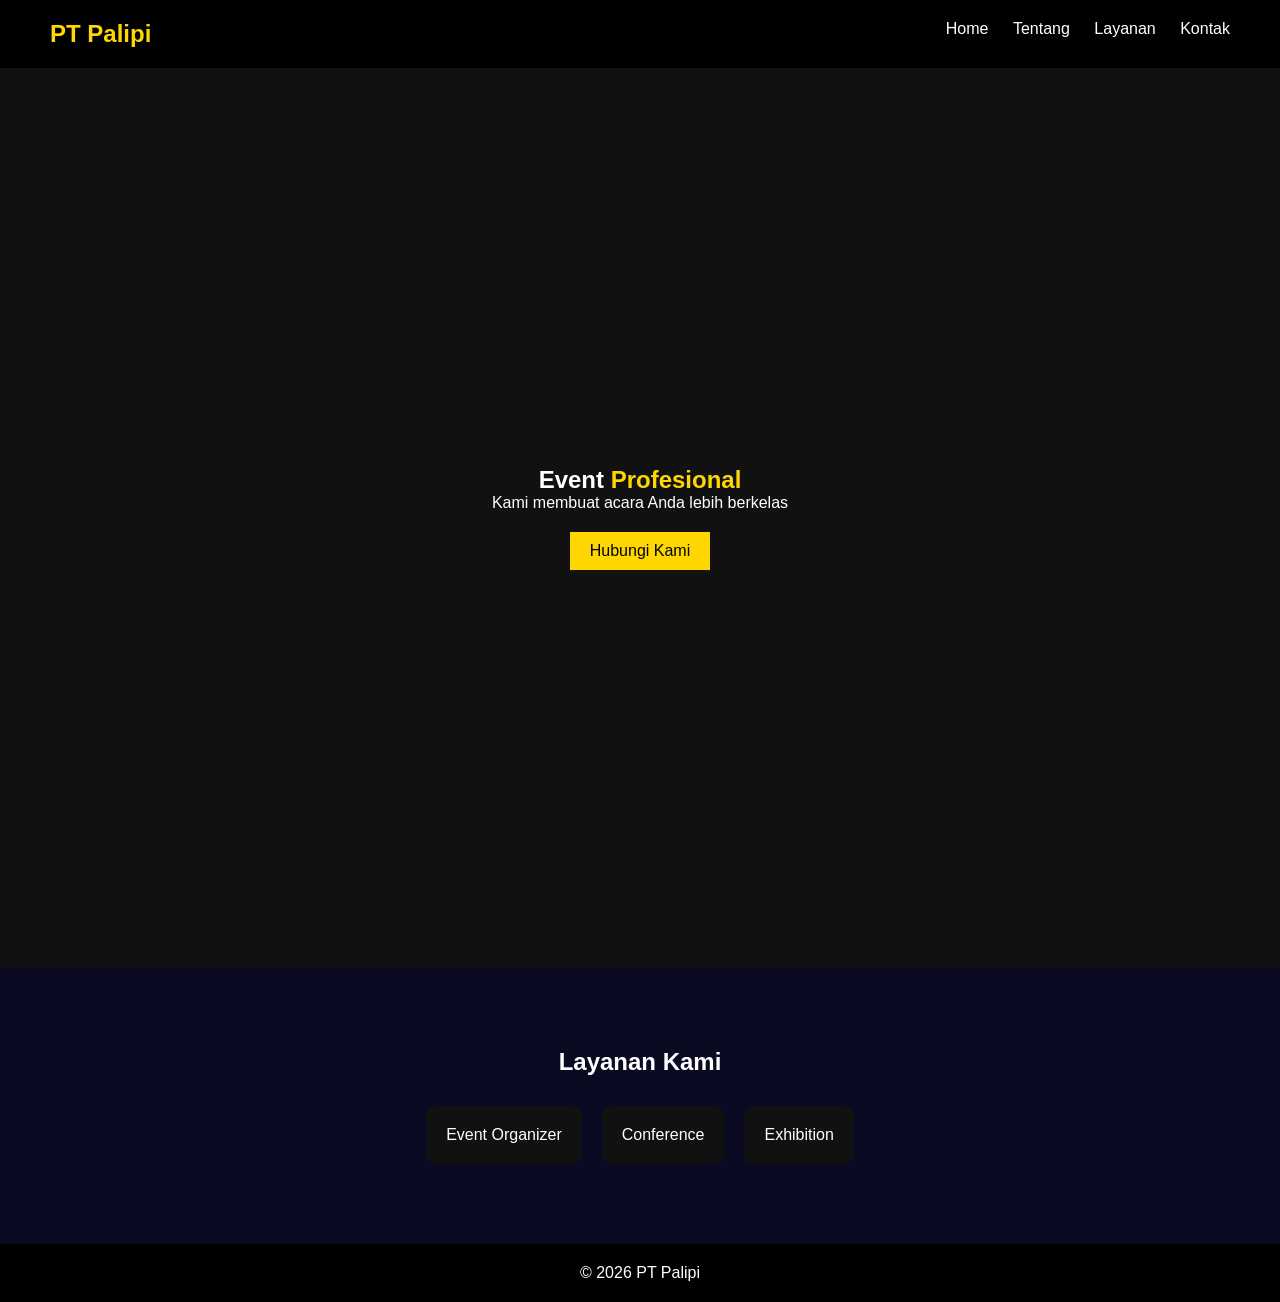
==== commit 6b99fa32: "Update index.html" ====
--- a/index.html
+++ b/index.html
@@ -4,9 +4,9 @@
   <meta charset="UTF-8">
   <meta name="viewport" content="width=device-width, initial-scale=1.0">
   <title>PT Palipi</title>
-
   <link rel="stylesheet" href="style.css">
 </head>
+
 <body>
 
 <nav class="navbar">
@@ -20,9 +20,9 @@
 </nav>
 
 <section class="hero">
-  <div class="hero-content">
+  <div>
     <h1>Event <span>Profesional</span></h1>
-    <p>Kami membuat acara Anda berkelas</p>
+    <p>Kami membuat acara Anda lebih berkelas</p>
     <a href="kontak.html" class="btn">Hubungi Kami</a>
   </div>
 </section>
--- a/style.css
+++ b/style.css
@@ -2,7 +2,7 @@
   margin: 0;
   padding: 0;
   box-sizing: border-box;
-  font-family: 'Poppins', sans-serif;
+  font-family: Arial;
 }
 
 body {
@@ -14,11 +14,8 @@
 .navbar {
   display: flex;
   justify-content: space-between;
-  align-items: center;
   padding: 20px 50px;
-  background: rgba(0,0,0,0.7);
-  position: fixed;
-  width: 100%;
+  background: black;
 }
 
 .logo {
@@ -29,11 +26,6 @@
   color: white;
   margin-left: 20px;
   text-decoration: none;
-  transition: 0.3s;
-}
-
-.menu a:hover {
-  color: gold;
 }
 
 /* HERO */
@@ -43,45 +35,21 @@
   justify-content: center;
   align-items: center;
   text-align: center;
-  padding: 20px;
-
-  background: linear-gradient(rgba(0,0,0,0.7), rgba(0,0,0,0.7)),
-  url('https://images.unsplash.com/photo-1511578314322-379afb476865');
-  background-size: cover;
-}
-
-.hero h1 {
-  font-size: 45px;
+  background: #111;
 }
 
 .hero span {
   color: gold;
 }
 
-.hero p {
-  margin-top: 10px;
-  opacity: 0.8;
-}
-
 /* BUTTON */
 .btn {
   display: inline-block;
   margin-top: 20px;
-  padding: 12px 25px;
+  padding: 10px 20px;
   background: gold;
   color: black;
   text-decoration: none;
-  border-radius: 5px;
-}
-
-.btn-dark {
-  display: inline-block;
-  margin-top: 20px;
-  padding: 12px 25px;
-  background: black;
-  color: gold;
-  text-decoration: none;
-  border-radius: 5px;
 }
 
 /* SECTION */
@@ -90,54 +58,23 @@
   text-align: center;
 }
 
-.section h2 {
-  margin-bottom: 10px;
-}
-
 /* CARDS */
 .cards {
   display: flex;
   justify-content: center;
   gap: 20px;
   margin-top: 30px;
-  flex-wrap: wrap;
 }
 
 .card {
   background: #111;
-  padding: 25px;
+  padding: 20px;
   border-radius: 10px;
-  width: 250px;
-  transition: 0.3s;
-}
-
-.card:hover {
-  transform: translateY(-8px);
-}
-
-/* CTA */
-.cta {
-  background: gold;
-  color: black;
-  text-align: center;
-  padding: 60px 20px;
 }
 
 /* FOOTER */
 footer {
-  background: black;
   text-align: center;
   padding: 20px;
-  font-size: 14px;
+  background: black;
 }
-
-/* RESPONSIVE */
-@media(max-width:768px) {
-  .navbar {
-    padding: 15px 20px;
-  }
-
-  .hero h1 {
-    font-size: 30px;
-  }
-}
